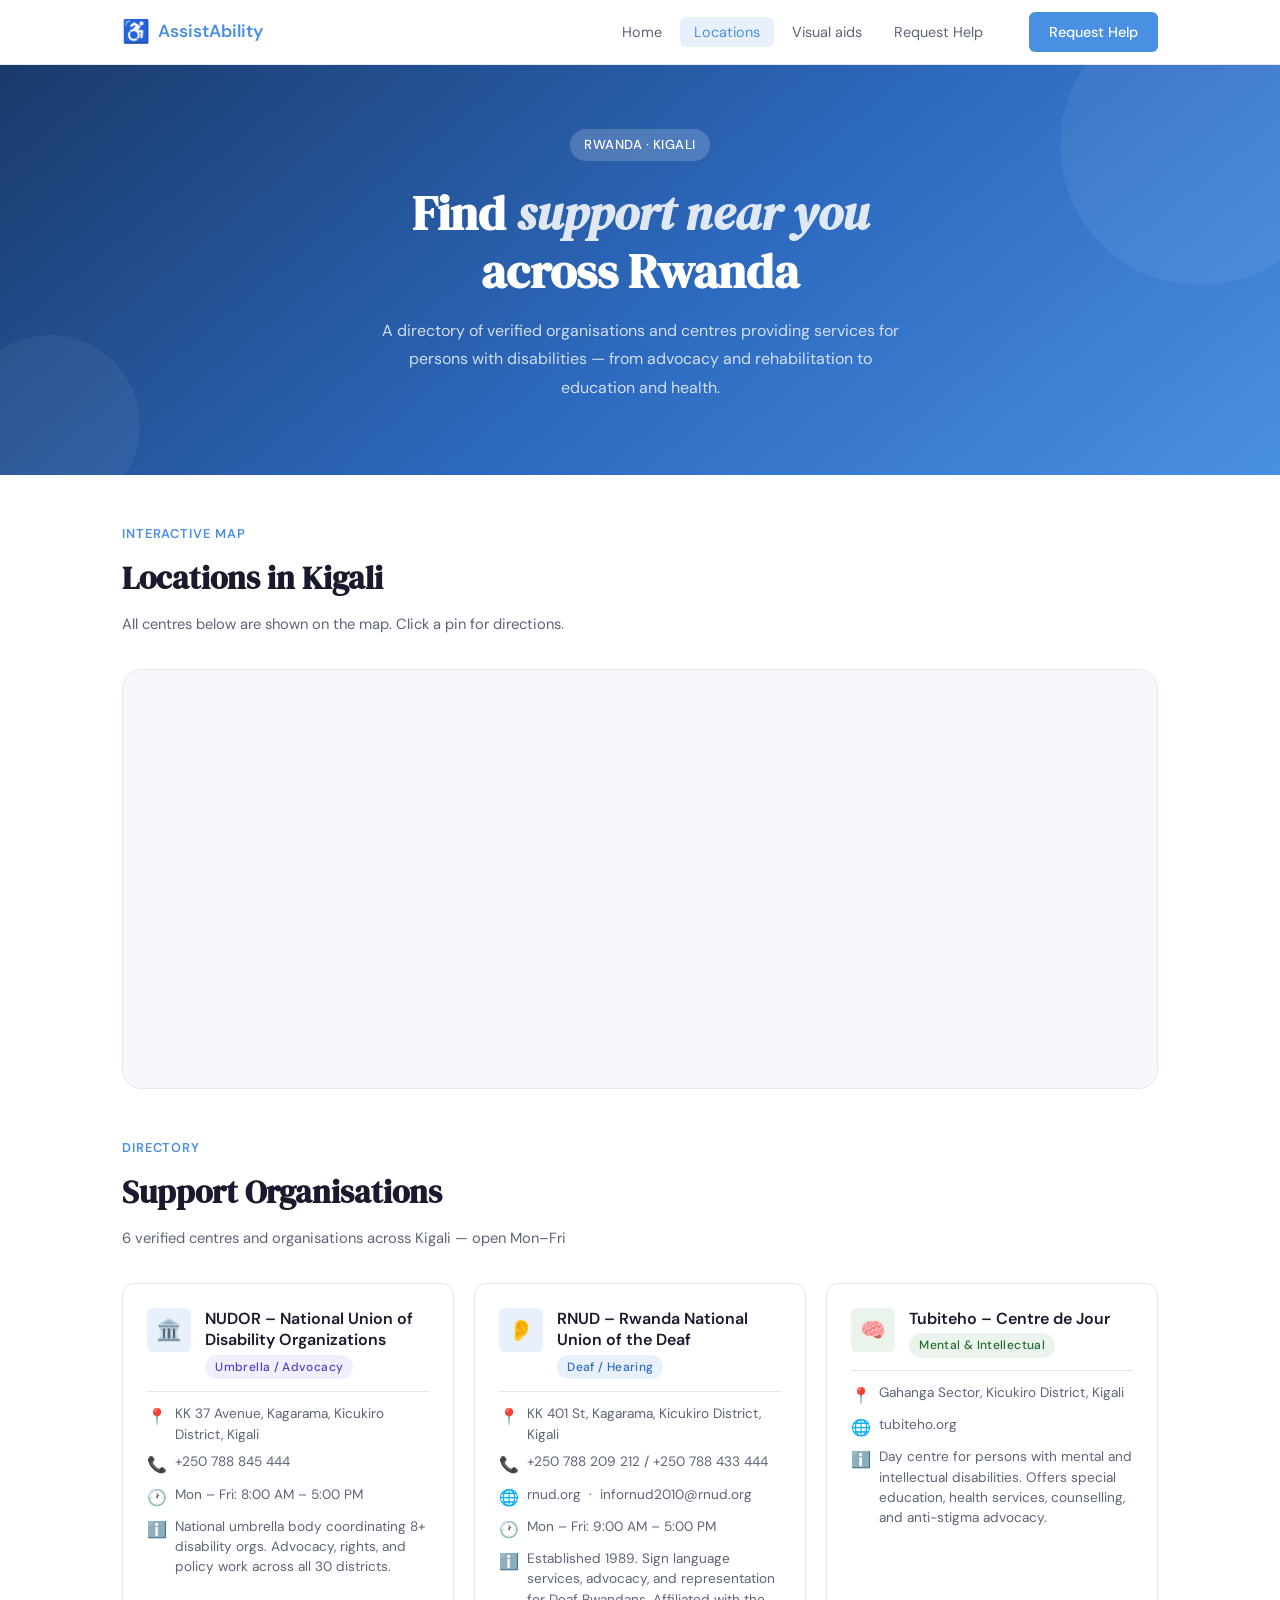
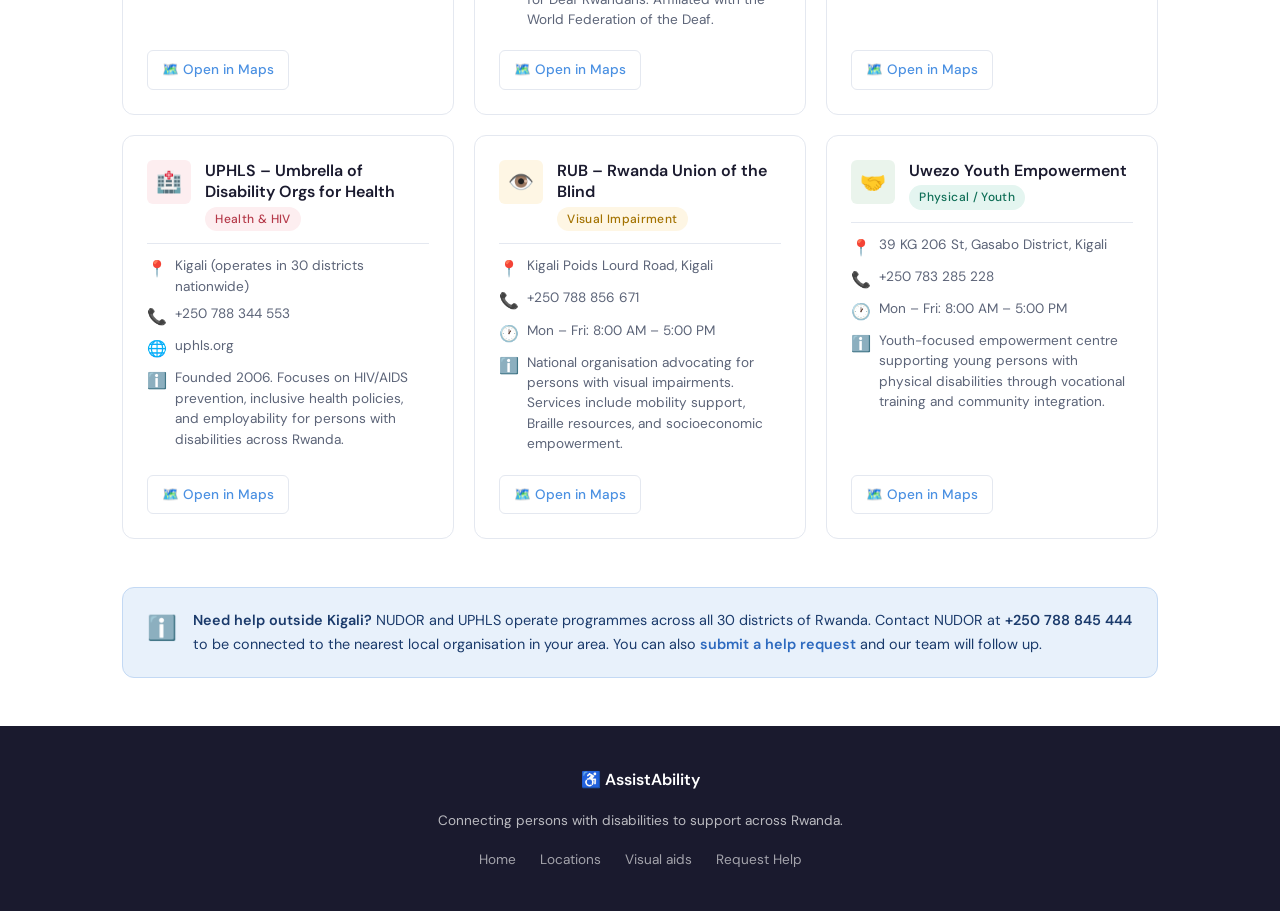
==== location.html @ 109595df "initial commit" ====
<!DOCTYPE html>
<html lang="en">
<head>
    <meta charset="UTF-8">
    <meta name="viewport" content="width=device-width, initial-scale=1.0">
    <title>Support Locations - AssistAbility</title>
    <link rel="preconnect" href="https://fonts.googleapis.com">
    <link rel="preconnect" href="https://fonts.gstatic.com" crossorigin>
    <link href="https://fonts.googleapis.com/css2?family=DM+Sans:ital,wght@0,400;0,500;0,600;1,400&family=DM+Serif+Display:ital@0;1&display=swap" rel="stylesheet">
    <link rel="stylesheet" href="style.css">

    <style>
        /* ── Page layout ── */
        .locations-page { display: flex; flex-direction: column; min-height: 100vh; }

        /* ── Hero banner ── */
        .locations-hero {
            background: linear-gradient(140deg, #1a3a6b 0%, #2d6abf 55%, #4a90e2 100%);
            padding: 4rem 2rem 3rem;
            text-align: center;
            position: relative;
            overflow: hidden;
        }
        .locations-hero::before {
            content: '';
            position: absolute; top: -60px; right: -60px;
            width: 280px; height: 280px; border-radius: 50%;
            background: rgba(255,255,255,0.06);
        }
        .locations-hero::after {
            content: '';
            position: absolute; bottom: -40px; left: -40px;
            width: 180px; height: 180px; border-radius: 50%;
            background: rgba(255,255,255,0.05);
        }
        .locations-hero-inner { max-width: var(--max-width); margin: 0 auto; position: relative; z-index: 1; }
        .locations-hero .hero-badge { background: rgba(255,255,255,0.18); color: #fff; }
        .locations-hero-title {
            font-family: var(--font-display);
            font-size: clamp(2rem, 4vw, 3rem);
            color: #fff; line-height: 1.2; margin-bottom: 1rem;
        }
        .locations-hero-title em { font-style: italic; opacity: 0.85; }
        .locations-hero-sub {
            color: rgba(255,255,255,0.78); font-size: 1rem; max-width: 520px;
            margin: 0 auto 1.5rem; line-height: 1.8;
        }

        /* ── Main content ── */
        .locations-main {
            flex: 1;
            max-width: var(--max-width);
            margin: 0 auto;
            padding: 3rem 2rem;
            width: 100%;
        }

        /* ── Section header ── */
        .loc-section-header { margin-bottom: 2rem; }
        .loc-section-eyebrow {
            font-size: 0.8rem; font-weight: 600; text-transform: uppercase;
            letter-spacing: 0.07em; color: var(--blue); margin-bottom: 0.4rem;
        }
        .loc-section-title {
            font-family: var(--font-display);
            font-size: clamp(1.5rem, 2.5vw, 2rem);
            color: var(--text); margin-bottom: 0.4rem;
        }
        .loc-section-sub { font-size: 0.92rem; color: var(--text-muted); }

        /* ── Map embed ── */
        .map-wrap {
            width: 100%; height: 420px;
            border-radius: var(--radius-lg);
            overflow: hidden;
            border: 1px solid var(--border);
            margin-bottom: 3rem;
            background: var(--bg-soft);
        }
        .map-wrap iframe { width: 100%; height: 100%; border: none; display: block; }

        /* ── Location cards grid ── */
        .loc-grid {
            display: grid;
            grid-template-columns: repeat(auto-fill, minmax(300px, 1fr));
            gap: 1.25rem;
        }

        .loc-card {
            background: var(--bg-card);
            border: 1px solid var(--border);
            border-radius: var(--radius-md);
            padding: 1.5rem;
            transition: transform 0.2s, box-shadow 0.2s;
            display: flex; flex-direction: column; gap: 0.75rem;
        }
        .loc-card:hover {
            transform: translateY(-3px);
            box-shadow: var(--shadow-md);
        }

        .loc-card-top { display: flex; align-items: flex-start; gap: 0.9rem; }

        .loc-icon-wrap {
            width: 44px; height: 44px; flex-shrink: 0;
            border-radius: var(--radius-sm);
            display: flex; align-items: center; justify-content: center;
            font-size: 1.3rem;
        }
        .loc-icon-wrap.blue  { background: var(--blue-light); }
        .loc-icon-wrap.green { background: #eaf4ec; }
        .loc-icon-wrap.amber { background: #fef6e4; }
        .loc-icon-wrap.red   { background: #fdeef0; }

        .loc-name {
            font-size: 1rem; font-weight: 600; color: var(--text);
            line-height: 1.35;
        }
        .loc-type {
            display: inline-block; margin-top: 4px;
            font-size: 0.75rem; font-weight: 500; padding: 2px 10px;
            border-radius: 100px; letter-spacing: 0.03em;
        }
        .loc-type.deaf    { background: #e8f1fb; color: #2d6abf; }
        .loc-type.blind   { background: #fef6e4; color: #a37200; }
        .loc-type.mental  { background: #eaf4ec; color: #246b30; }
        .loc-type.umbrella{ background: #f0effe; color: #5340c4; }
        .loc-type.health  { background: #fdeef0; color: #b53a4a; }
        .loc-type.physical{ background: #e4f5f0; color: #0e6e56; }

        .loc-divider { height: 1px; background: var(--border); }

        .loc-meta { display: flex; flex-direction: column; gap: 0.45rem; }
        .loc-meta-row {
            display: flex; align-items: flex-start; gap: 8px;
            font-size: 0.85rem; color: var(--text-muted); line-height: 1.5;
        }
        .loc-meta-icon { font-size: 1rem; flex-shrink: 0; margin-top: 1px; }

        .loc-card-footer { margin-top: auto; padding-top: 0.5rem; }
        .loc-map-btn {
            display: inline-flex; align-items: center; gap: 6px;
            font-size: 0.85rem; font-weight: 500; color: var(--blue);
            padding: 7px 14px;
            border: 1.5px solid var(--border);
            border-radius: var(--radius-sm);
            transition: background 0.2s, border-color 0.2s;
            cursor: pointer; text-decoration: none;
        }
        .loc-map-btn:hover { background: var(--blue-light); border-color: var(--blue); }

        /* ── Info banner ── */
        .loc-info-banner {
            margin-top: 3rem;
            background: var(--blue-light);
            border: 1px solid #c3d9f4;
            border-radius: var(--radius-md);
            padding: 1.25rem 1.5rem;
            display: flex; align-items: flex-start; gap: 1rem;
        }
        .loc-info-icon { font-size: 1.5rem; flex-shrink: 0; }
        .loc-info-text { font-size: 0.9rem; color: #1a3a6b; line-height: 1.7; }
        .loc-info-text strong { font-weight: 600; }

        /* ── Responsive ── */
        @media (max-width: 640px) {
            .map-wrap { height: 280px; }
            .loc-grid { grid-template-columns: 1fr; }
            .locations-main { padding: 2rem 1.25rem; }
        }
    </style>
</head>
<body class="locations-page">

    <!-- Navbar -->
    <nav class="navbar">
        <div class="nav-inner">
            <a href="index.html" class="nav-logo">
                <span class="logo-icon">♿</span>
                AssistAbility
            </a>
            <ul class="nav-links">
                <li><a href="index.html" class="nav-link">Home</a></li>
                <li><a href="location.html" class="nav-link active">Locations</a></li>
                <li><a href="visual aids.html" class="nav-link">Visual aids</a></li>
                <li><a href="request.html" class="nav-link">Request Help</a></li>
            </ul>
            <a href="request.html" class="nav-cta">Request Help</a>
        </div>
    </nav>

    <!-- Hero -->
    <div class="locations-hero">
        <div class="locations-hero-inner">
            <span class="hero-badge">Rwanda · Kigali</span>
            <h1 class="locations-hero-title">
                Find <em>support near you</em><br>across Rwanda
            </h1>
            <p class="locations-hero-sub">
                A directory of verified organisations and centres providing services for persons with disabilities — from advocacy and rehabilitation to education and health.
            </p>
        </div>
    </div>

    <!-- Main -->
    <main class="locations-main">

        <!-- Map -->
        <div class="loc-section-header">
            <p class="loc-section-eyebrow">Interactive map</p>
            <h2 class="loc-section-title">Locations in Kigali</h2>
            <p class="loc-section-sub">All centres below are shown on the map. Click a pin for directions.</p>
        </div>

        <div class="map-wrap">
            <!-- Centred on Kigali; includes markers for all 6 orgs via embed -->
            <iframe
                src="https://www.google.com/maps/embed?pb=!1m56!1m12!1m3!1d63762.35!2d30.0584!3d-1.9706!2m3!1f0!2f0!3f0!3m2!1i1024!2i768!4f13.1!4m41!3e0!4m5!1s0x19dca7b811057b6b%3A0xea3614dec02f97c7!2sNUDOR%2C%20KK%2037%20Ave%2C%20Kigali!3m2!1d-1.9843125!2d30.1054848!4m5!1s0x19dca9ade2ba3819%3A0x7135fc1992638ad!2sRwanda%20National%20Union%20of%20the%20Deaf%2C%20KK%20227%20St%2C%20Kigali!3m2!1d-1.985867!2d30.1322565!4m5!1s0x19dca9690a6ce96b%3A0x81f7a94d3568a4f7!2sTubiteho%20NGO%2C%20Kigali!3m2!1d-2.03273!2d30.0945!4m5!1s0x19dca9bcc2e3f5ad%3A0x960a2c3f2323c88!2sUPHLS%2C%20Kigali!3m2!1d-1.9500643!2d30.0831897!4m5!1s0x19dca5a5b3c66031%3A0x0da79e1a736ecc!2sRwanda%20Union%20of%20the%20Blind%2C%20Kigali!3m2!1d-1.9463909!2d30.0941743!4m5!1s0x19dca7a2f48692c3%3A0xa8bcf26699c74f0f!2sUwezo%20Youth%20Empowerment%2C%20KG%20206%20St%2C%20Kigali!3m2!1d-1.9523728!2d30.1256094!5e0!3m2!1sen!2srw!4v1690000000000"
                allowfullscreen=""
                loading="lazy"
                referrerpolicy="no-referrer-when-downgrade"
                title="Map of disability support centres in Kigali, Rwanda"
            ></iframe>
        </div>

        <!-- Cards -->
        <div class="loc-section-header">
            <p class="loc-section-eyebrow">Directory</p>
            <h2 class="loc-section-title">Support Organisations</h2>
            <p class="loc-section-sub">6 verified centres and organisations across Kigali — open Mon–Fri</p>
        </div>

        <div class="loc-grid">

            <!-- NUDOR -->
            <div class="loc-card">
                <div class="loc-card-top">
                    <div class="loc-icon-wrap blue">🏛️</div>
                    <div>
                        <p class="loc-name">NUDOR – National Union of Disability Organizations</p>
                        <span class="loc-type umbrella">Umbrella / Advocacy</span>
                    </div>
                </div>
                <div class="loc-divider"></div>
                <div class="loc-meta">
                    <div class="loc-meta-row"><span class="loc-meta-icon">📍</span><span>KK 37 Avenue, Kagarama, Kicukiro District, Kigali</span></div>
                    <div class="loc-meta-row"><span class="loc-meta-icon">📞</span><span>+250 788 845 444</span></div>
                    <div class="loc-meta-row"><span class="loc-meta-icon">🕐</span><span>Mon – Fri: 8:00 AM – 5:00 PM</span></div>
                    <div class="loc-meta-row"><span class="loc-meta-icon">ℹ️</span><span>National umbrella body coordinating 8+ disability orgs. Advocacy, rights, and policy work across all 30 districts.</span></div>
                </div>
                <div class="loc-card-footer">
                    <a class="loc-map-btn" href="https://maps.google.com/?q=NUDOR,KK+37+Ave,Kigali,Rwanda" target="_blank" rel="noopener">
                        🗺️ Open in Maps
                    </a>
                </div>
            </div>

            <!-- RNUD -->
            <div class="loc-card">
                <div class="loc-card-top">
                    <div class="loc-icon-wrap blue">👂</div>
                    <div>
                        <p class="loc-name">RNUD – Rwanda National Union of the Deaf</p>
                        <span class="loc-type deaf">Deaf / Hearing</span>
                    </div>
                </div>
                <div class="loc-divider"></div>
                <div class="loc-meta">
                    <div class="loc-meta-row"><span class="loc-meta-icon">📍</span><span>KK 401 St, Kagarama, Kicukiro District, Kigali</span></div>
                    <div class="loc-meta-row"><span class="loc-meta-icon">📞</span><span>+250 788 209 212 / +250 788 433 444</span></div>
                    <div class="loc-meta-row"><span class="loc-meta-icon">🌐</span><span>rnud.org &nbsp;·&nbsp; infornud2010@rnud.org</span></div>
                    <div class="loc-meta-row"><span class="loc-meta-icon">🕐</span><span>Mon – Fri: 9:00 AM – 5:00 PM</span></div>
                    <div class="loc-meta-row"><span class="loc-meta-icon">ℹ️</span><span>Established 1989. Sign language services, advocacy, and representation for Deaf Rwandans. Affiliated with the World Federation of the Deaf.</span></div>
                </div>
                <div class="loc-card-footer">
                    <a class="loc-map-btn" href="https://maps.google.com/?q=Rwanda+National+Union+of+the+Deaf,Kicukiro,Kigali" target="_blank" rel="noopener">
                        🗺️ Open in Maps
                    </a>
                </div>
            </div>

            <!-- Tubiteho -->
            <div class="loc-card">
                <div class="loc-card-top">
                    <div class="loc-icon-wrap green">🧠</div>
                    <div>
                        <p class="loc-name">Tubiteho – Centre de Jour</p>
                        <span class="loc-type mental">Mental &amp; Intellectual</span>
                    </div>
                </div>
                <div class="loc-divider"></div>
                <div class="loc-meta">
                    <div class="loc-meta-row"><span class="loc-meta-icon">📍</span><span>Gahanga Sector, Kicukiro District, Kigali</span></div>
                    <div class="loc-meta-row"><span class="loc-meta-icon">🌐</span><span>tubiteho.org</span></div>
                    <div class="loc-meta-row"><span class="loc-meta-icon">ℹ️</span><span>Day centre for persons with mental and intellectual disabilities. Offers special education, health services, counselling, and anti-stigma advocacy.</span></div>
                </div>
                <div class="loc-card-footer">
                    <a class="loc-map-btn" href="https://maps.google.com/?q=Tubiteho+NGO,Gahanga,Kicukiro,Kigali" target="_blank" rel="noopener">
                        🗺️ Open in Maps
                    </a>
                </div>
            </div>

            <!-- UPHLS -->
            <div class="loc-card">
                <div class="loc-card-top">
                    <div class="loc-icon-wrap red">🏥</div>
                    <div>
                        <p class="loc-name">UPHLS – Umbrella of Disability Orgs for Health</p>
                        <span class="loc-type health">Health &amp; HIV</span>
                    </div>
                </div>
                <div class="loc-divider"></div>
                <div class="loc-meta">
                    <div class="loc-meta-row"><span class="loc-meta-icon">📍</span><span>Kigali (operates in 30 districts nationwide)</span></div>
                    <div class="loc-meta-row"><span class="loc-meta-icon">📞</span><span>+250 788 344 553</span></div>
                    <div class="loc-meta-row"><span class="loc-meta-icon">🌐</span><span>uphls.org</span></div>
                    <div class="loc-meta-row"><span class="loc-meta-icon">ℹ️</span><span>Founded 2006. Focuses on HIV/AIDS prevention, inclusive health policies, and employability for persons with disabilities across Rwanda.</span></div>
                </div>
                <div class="loc-card-footer">
                    <a class="loc-map-btn" href="https://maps.google.com/?q=UPHLS,Kigali,Rwanda" target="_blank" rel="noopener">
                        🗺️ Open in Maps
                    </a>
                </div>
            </div>

            <!-- Rwanda Union of the Blind -->
            <div class="loc-card">
                <div class="loc-card-top">
                    <div class="loc-icon-wrap amber">👁️</div>
                    <div>
                        <p class="loc-name">RUB – Rwanda Union of the Blind</p>
                        <span class="loc-type blind">Visual Impairment</span>
                    </div>
                </div>
                <div class="loc-divider"></div>
                <div class="loc-meta">
                    <div class="loc-meta-row"><span class="loc-meta-icon">📍</span><span>Kigali Poids Lourd Road, Kigali</span></div>
                    <div class="loc-meta-row"><span class="loc-meta-icon">📞</span><span>+250 788 856 671</span></div>
                    <div class="loc-meta-row"><span class="loc-meta-icon">🕐</span><span>Mon – Fri: 8:00 AM – 5:00 PM</span></div>
                    <div class="loc-meta-row"><span class="loc-meta-icon">ℹ️</span><span>National organisation advocating for persons with visual impairments. Services include mobility support, Braille resources, and socioeconomic empowerment.</span></div>
                </div>
                <div class="loc-card-footer">
                    <a class="loc-map-btn" href="https://maps.google.com/?q=Rwanda+Union+of+the+Blind,Kigali" target="_blank" rel="noopener">
                        🗺️ Open in Maps
                    </a>
                </div>
            </div>

            <!-- Uwezo -->
            <div class="loc-card">
                <div class="loc-card-top">
                    <div class="loc-icon-wrap green">🤝</div>
                    <div>
                        <p class="loc-name">Uwezo Youth Empowerment</p>
                        <span class="loc-type physical">Physical / Youth</span>
                    </div>
                </div>
                <div class="loc-divider"></div>
                <div class="loc-meta">
                    <div class="loc-meta-row"><span class="loc-meta-icon">📍</span><span>39 KG 206 St, Gasabo District, Kigali</span></div>
                    <div class="loc-meta-row"><span class="loc-meta-icon">📞</span><span>+250 783 285 228</span></div>
                    <div class="loc-meta-row"><span class="loc-meta-icon">🕐</span><span>Mon – Fri: 8:00 AM – 5:00 PM</span></div>
                    <div class="loc-meta-row"><span class="loc-meta-icon">ℹ️</span><span>Youth-focused empowerment centre supporting young persons with physical disabilities through vocational training and community integration.</span></div>
                </div>
                <div class="loc-card-footer">
                    <a class="loc-map-btn" href="https://maps.google.com/?q=Uwezo+Youth+Empowerment,KG+206+St,Kigali" target="_blank" rel="noopener">
                        🗺️ Open in Maps
                    </a>
                </div>
            </div>

        </div>

        <!-- Info note -->
        <div class="loc-info-banner">
            <span class="loc-info-icon">ℹ️</span>
            <p class="loc-info-text">
                <strong>Need help outside Kigali?</strong> NUDOR and UPHLS operate programmes across all 30 districts of Rwanda. Contact NUDOR at <strong>+250 788 845 444</strong> to be connected to the nearest local organisation in your area. You can also <a href="request.html" style="color:#2d6abf; font-weight:600;">submit a help request</a> and our team will follow up.
            </p>
        </div>

    </main>

    <!-- Footer -->
    <footer class="footer">
        <div class="footer-inner">
            <span class="footer-logo">♿ AssistAbility</span>
            <p class="footer-text">Connecting persons with disabilities to support across Rwanda.</p>
            <div class="footer-links">
                <a href="index.html">Home</a>
                <a href="location.html">Locations</a>
                <a href="visual aids.html">Visual aids</a>
                <a href="request.html">Request Help</a>
            </div>
        </div>
    </footer>

</body>
</html>
---- style.css ----
*, *::before, *::after {
    box-sizing: border-box;
    margin: 0;
    padding: 0;
}

:root {
    --blue:       #4a90e2;
    --blue-dark:  #2d6abf;
    --blue-light: #e8f1fb;
    --text:       #1a1a2e;
    --text-muted: #5c6478;
    --text-light: #8892a4;
    --bg:         #ffffff;
    --bg-soft:    #f7f8fc;
    --bg-card:    #ffffff;
    --border:     #e4e8f0;
    --radius-sm:  6px;
    --radius-md:  12px;
    --radius-lg:  20px;
    --shadow-sm:  0 1px 3px rgba(0,0,0,0.06), 0 1px 2px rgba(0,0,0,0.04);
    --shadow-md:  0 4px 16px rgba(74,144,226,0.10);
    --font-body:  'DM Sans', sans-serif;
    --font-display: 'DM Serif Display', serif;
    --max-width:  1100px;
}

html {
    scroll-behavior: smooth;
}

body {
    font-family: var(--font-body);
    color: var(--text);
    background: var(--bg);
    line-height: 1.7;
    font-size: 16px;
    -webkit-font-smoothing: antialiased;
}

a {
    color: inherit;
    text-decoration: none;
}

ul {
    list-style: none;
}

img {
    max-width: 100%;
    display: block;
}

/* --- Navbar --- */
.navbar {
    position: sticky;
    top: 0;
    z-index: 100;
    background: rgba(255,255,255,0.92);
    backdrop-filter: blur(10px);
    -webkit-backdrop-filter: blur(10px);
    border-bottom: 1px solid var(--border);
}

.nav-inner {
    max-width: var(--max-width);
    margin: 0 auto;
    padding: 0 2rem;
    height: 64px;
    display: flex;
    align-items: center;
    gap: 2rem;
}

.nav-logo {
    display: flex;
    align-items: center;
    gap: 8px;
    font-weight: 600;
    font-size: 1.1rem;
    color: var(--blue);
    white-space: nowrap;
}

.logo-icon {
    font-size: 1.4rem;
}

.nav-links {
    display: flex;
    gap: 0.25rem;
    margin-left: auto;
}

.nav-link {
    padding: 6px 14px;
    border-radius: var(--radius-sm);
    font-size: 0.9rem;
    color: var(--text-muted);
    transition: color 0.2s, background 0.2s;
}

.nav-link:hover,
.nav-link.active {
    color: var(--blue);
    background: var(--blue-light);
}

.nav-cta {
    padding: 8px 20px;
    background: var(--blue);
    color: #fff;
    border-radius: var(--radius-sm);
    font-size: 0.9rem;
    font-weight: 500;
    transition: background 0.2s, transform 0.15s;
    white-space: nowrap;
}

.nav-cta:hover {
    background: var(--blue-dark);
    transform: translateY(-1px);
}

/* --- Hero --- */
.hero {
    max-width: var(--max-width);
    margin: 0 auto;
    padding: 5rem 2rem 4rem;
    display: grid;
    grid-template-columns: 1fr 1fr;
    gap: 4rem;
    align-items: center;
}

.hero-badge {
    display: inline-block;
    background: var(--blue-light);
    color: var(--blue-dark);
    font-size: 0.82rem;
    font-weight: 500;
    padding: 5px 14px;
    border-radius: 100px;
    margin-bottom: 1.5rem;
    letter-spacing: 0.04em;
    text-transform: uppercase;
}

.hero-title {
    font-family: var(--font-display);
    font-size: clamp(2.4rem, 4vw, 3.4rem);
    line-height: 1.15;
    color: var(--text);
    margin-bottom: 1.25rem;
}

.hero-title em {
    font-style: italic;
    color: var(--blue);
}

.hero-subtitle {
    font-size: 1.05rem;
    color: var(--text-muted);
    max-width: 480px;
    margin-bottom: 2rem;
    line-height: 1.8;
}

.hero-actions {
    display: flex;
    gap: 1rem;
    flex-wrap: wrap;
}

.hero-image {
    border-radius: var(--radius-lg);
    overflow: hidden;
    aspect-ratio: 4/3;
    background: var(--bg-soft);
}

.hero-image img {
    width: 100%;
    height: 100%;
    object-fit: cover;
    object-position: center top;
}

/* --- Buttons --- */
.btn {
    display: inline-block;
    padding: 12px 24px;
    border-radius: var(--radius-sm);
    font-size: 0.95rem;
    font-weight: 500;
    font-family: var(--font-body);
    cursor: pointer;
    transition: background 0.2s, transform 0.15s, box-shadow 0.2s;
    border: 1.5px solid transparent;
}

.btn:focus-visible {
    outline: 3px solid var(--blue);
    outline-offset: 3px;
}

.btn-primary {
    background: var(--blue);
    color: #fff;
    border-color: var(--blue);
}

.btn-primary:hover {
    background: var(--blue-dark);
    border-color: var(--blue-dark);
    transform: translateY(-1px);
    box-shadow: var(--shadow-md);
}

.btn-secondary {
    background: transparent;
    color: var(--blue);
    border-color: var(--border);
}

.btn-secondary:hover {
    background: var(--blue-light);
    border-color: var(--blue);
}

.btn-large {
    padding: 15px 36px;
    font-size: 1rem;
}

/* --- Sections --- */
.section {
    background: var(--bg-soft);
    padding: 5rem 2rem;
}

.section-inner {
    max-width: var(--max-width);
    margin: 0 auto;
}

.section-title {
    font-family: var(--font-display);
    font-size: clamp(1.8rem, 3vw, 2.5rem);
    margin-bottom: 0.5rem;
    color: var(--text);
}

.section-subtitle {
    color: var(--text-muted);
    font-size: 1rem;
    margin-bottom: 3rem;
}

/* --- Cards --- */
.cards-grid {
    display: grid;
    grid-template-columns: repeat(auto-fit, minmax(280px, 1fr));
    gap: 1.5rem;
}

.card {
    background: var(--bg-card);
    border: 1px solid var(--border);
    border-radius: var(--radius-md);
    padding: 2rem;
    transition: transform 0.2s, box-shadow 0.2s;
}

.card:hover {
    transform: translateY(-3px);
    box-shadow: var(--shadow-md);
}

.card-icon {
    font-size: 2rem;
    margin-bottom: 1rem;
    display: block;
}

.card-title {
    font-size: 1.1rem;
    font-weight: 600;
    margin-bottom: 0.75rem;
    color: var(--text);
}

.card-body {
    font-size: 0.9rem;
    color: var(--text-muted);
    line-height: 1.75;
    margin-bottom: 1.25rem;
}

.card-link {
    font-size: 0.9rem;
    font-weight: 500;
    color: var(--blue);
    transition: gap 0.2s;
}

.card-link:hover {
    text-decoration: underline;
}

/* --- Stats bar --- */
.stats-bar {
    background: var(--blue);
    padding: 3rem 2rem;
}

.stats-inner {
    max-width: var(--max-width);
    margin: 0 auto;
    display: flex;
    align-items: center;
    justify-content: center;
    gap: 3rem;
    flex-wrap: wrap;
}

.stat {
    text-align: center;
    color: #fff;
}

.stat-number {
    display: block;
    font-family: var(--font-display);
    font-size: 2.5rem;
    line-height: 1.1;
    margin-bottom: 0.35rem;
}

.stat-label {
    font-size: 0.85rem;
    opacity: 0.85;
    max-width: 180px;
    display: block;
}

.stat-divider {
    width: 1px;
    height: 60px;
    background: rgba(255,255,255,0.3);
}

/* --- CTA section --- */
.cta-section {
    padding: 5rem 2rem;
    text-align: center;
}

.cta-inner {
    max-width: 560px;
    margin: 0 auto;
}

.cta-title {
    font-family: var(--font-display);
    font-size: clamp(1.8rem, 3vw, 2.4rem);
    margin-bottom: 1rem;
    color: var(--text);
}

.cta-body {
    color: var(--text-muted);
    margin-bottom: 2rem;
    font-size: 1rem;
}

/* --- Footer --- */
.footer {
    background: var(--text);
    color: rgba(255,255,255,0.7);
    padding: 2.5rem 2rem;
}

.footer-inner {
    max-width: var(--max-width);
    margin: 0 auto;
    display: flex;
    flex-direction: column;
    align-items: center;
    gap: 1rem;
    text-align: center;
}

.footer-logo {
    color: #fff;
    font-weight: 600;
    font-size: 1rem;
}

.footer-text {
    font-size: 0.85rem;
}

.footer-links {
    display: flex;
    gap: 1.5rem;
}

.footer-links a {
    font-size: 0.85rem;
    color: rgba(255,255,255,0.6);
    transition: color 0.2s;
}

.footer-links a:hover {
    color: #fff;
}

/* --- Responsive --- */
@media (max-width: 768px) {
    .hero {
        grid-template-columns: 1fr;
        padding: 3rem 1.5rem;
        gap: 2.5rem;
    }

    .hero-image {
        order: -1;
        aspect-ratio: 16/9;
    }

    .nav-links {
        display: none;
    }

    .stats-inner {
        gap: 2rem;
    }

    .stat-divider {
        display: none;
    }

    .section,
    .cta-section {
        padding: 3rem 1.5rem;
    }
}

@media (max-width: 480px) {
    .nav-inner {
        padding: 0 1rem;
    }

    .hero-actions {
        flex-direction: column;
    }

    .btn {
        width: 100%;
        text-align: center;
    }
}
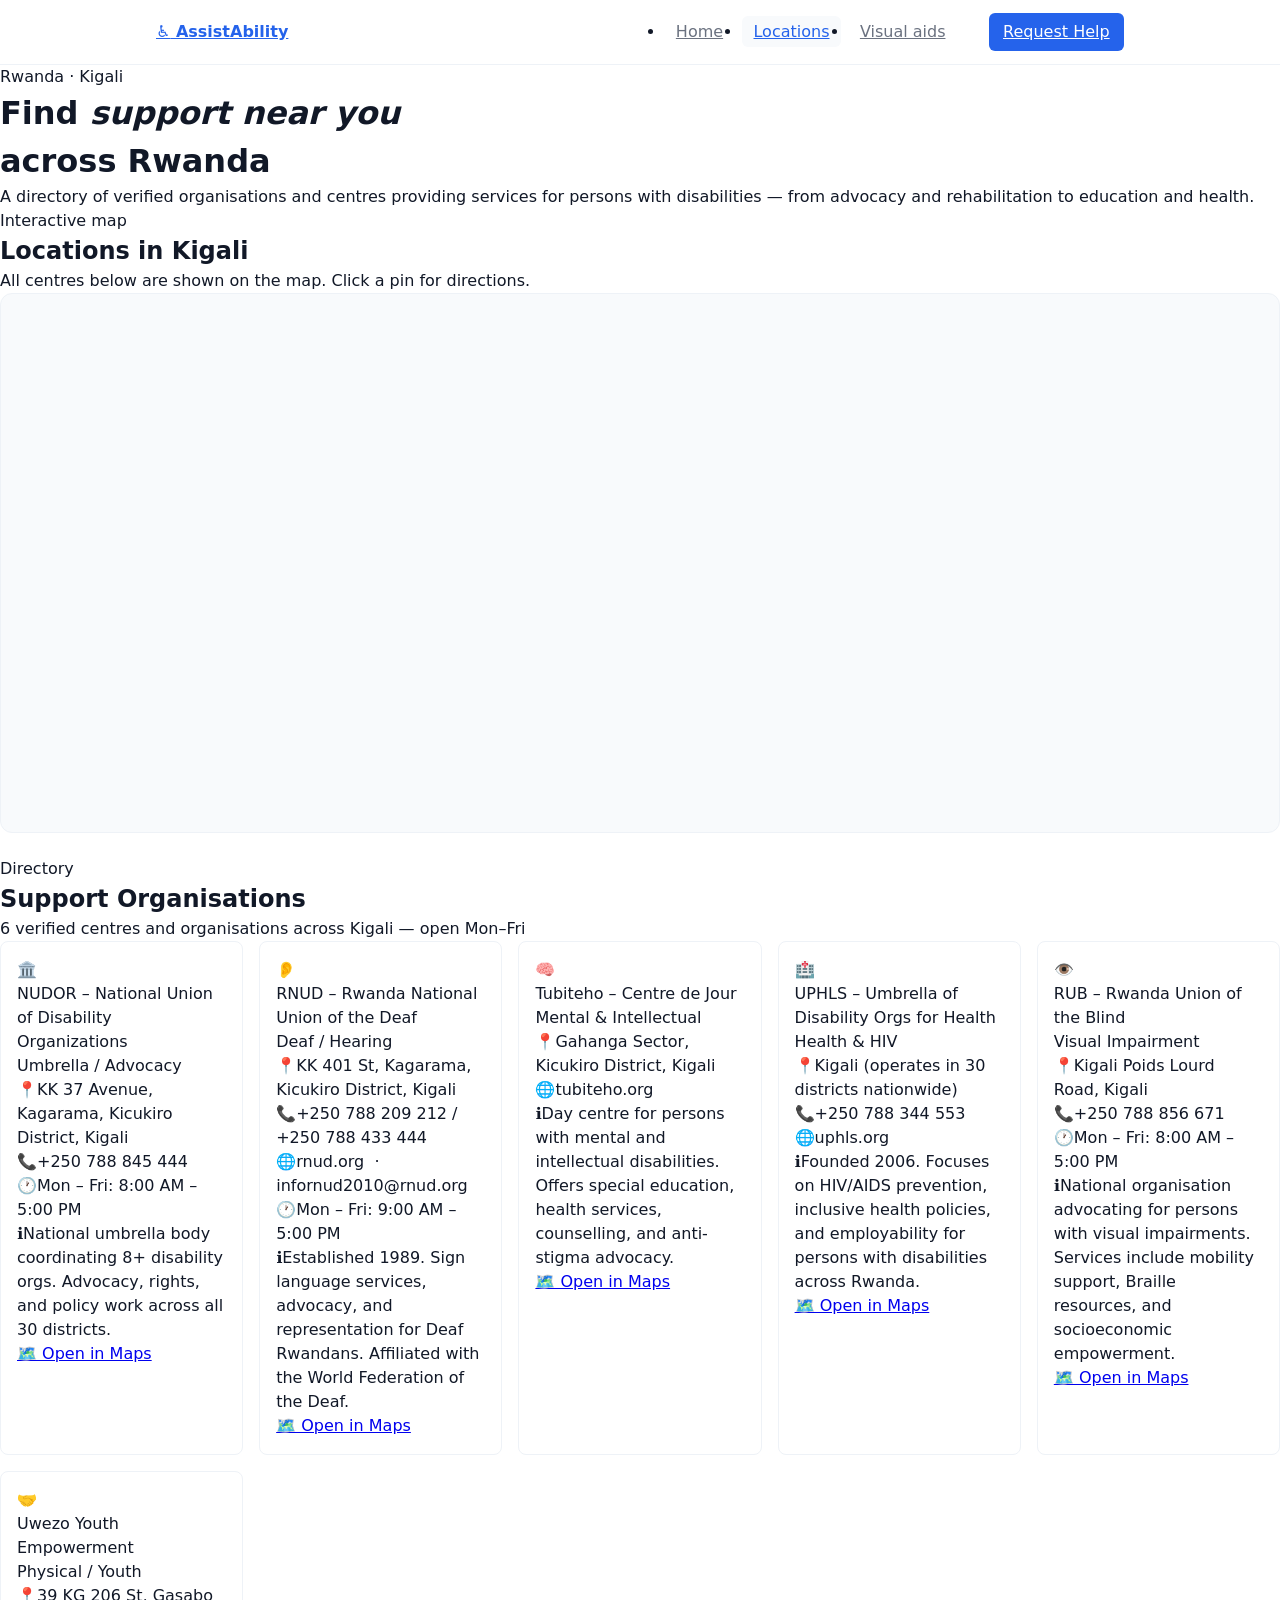
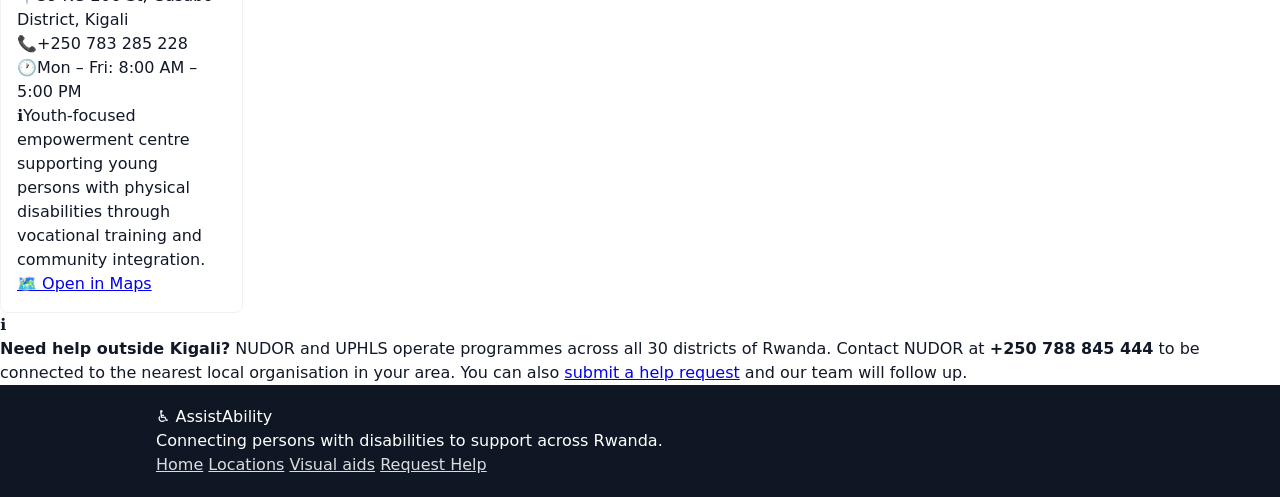
==== commit 071e5086: "update to the assistability" ====
--- a/location.html
+++ b/location.html
@@ -7,168 +7,8 @@
     <link rel="preconnect" href="https://fonts.googleapis.com">
     <link rel="preconnect" href="https://fonts.gstatic.com" crossorigin>
     <link href="https://fonts.googleapis.com/css2?family=DM+Sans:ital,wght@0,400;0,500;0,600;1,400&family=DM+Serif+Display:ital@0;1&display=swap" rel="stylesheet">
-    <link rel="stylesheet" href="style.css">
-
-    <style>
-        /* ── Page layout ── */
-        .locations-page { display: flex; flex-direction: column; min-height: 100vh; }
-
-        /* ── Hero banner ── */
-        .locations-hero {
-            background: linear-gradient(140deg, #1a3a6b 0%, #2d6abf 55%, #4a90e2 100%);
-            padding: 4rem 2rem 3rem;
-            text-align: center;
-            position: relative;
-            overflow: hidden;
-        }
-        .locations-hero::before {
-            content: '';
-            position: absolute; top: -60px; right: -60px;
-            width: 280px; height: 280px; border-radius: 50%;
-            background: rgba(255,255,255,0.06);
-        }
-        .locations-hero::after {
-            content: '';
-            position: absolute; bottom: -40px; left: -40px;
-            width: 180px; height: 180px; border-radius: 50%;
-            background: rgba(255,255,255,0.05);
-        }
-        .locations-hero-inner { max-width: var(--max-width); margin: 0 auto; position: relative; z-index: 1; }
-        .locations-hero .hero-badge { background: rgba(255,255,255,0.18); color: #fff; }
-        .locations-hero-title {
-            font-family: var(--font-display);
-            font-size: clamp(2rem, 4vw, 3rem);
-            color: #fff; line-height: 1.2; margin-bottom: 1rem;
-        }
-        .locations-hero-title em { font-style: italic; opacity: 0.85; }
-        .locations-hero-sub {
-            color: rgba(255,255,255,0.78); font-size: 1rem; max-width: 520px;
-            margin: 0 auto 1.5rem; line-height: 1.8;
-        }
-
-        /* ── Main content ── */
-        .locations-main {
-            flex: 1;
-            max-width: var(--max-width);
-            margin: 0 auto;
-            padding: 3rem 2rem;
-            width: 100%;
-        }
-
-        /* ── Section header ── */
-        .loc-section-header { margin-bottom: 2rem; }
-        .loc-section-eyebrow {
-            font-size: 0.8rem; font-weight: 600; text-transform: uppercase;
-            letter-spacing: 0.07em; color: var(--blue); margin-bottom: 0.4rem;
-        }
-        .loc-section-title {
-            font-family: var(--font-display);
-            font-size: clamp(1.5rem, 2.5vw, 2rem);
-            color: var(--text); margin-bottom: 0.4rem;
-        }
-        .loc-section-sub { font-size: 0.92rem; color: var(--text-muted); }
-
-        /* ── Map embed ── */
-        .map-wrap {
-            width: 100%; height: 420px;
-            border-radius: var(--radius-lg);
-            overflow: hidden;
-            border: 1px solid var(--border);
-            margin-bottom: 3rem;
-            background: var(--bg-soft);
-        }
-        .map-wrap iframe { width: 100%; height: 100%; border: none; display: block; }
-
-        /* ── Location cards grid ── */
-        .loc-grid {
-            display: grid;
-            grid-template-columns: repeat(auto-fill, minmax(300px, 1fr));
-            gap: 1.25rem;
-        }
-
-        .loc-card {
-            background: var(--bg-card);
-            border: 1px solid var(--border);
-            border-radius: var(--radius-md);
-            padding: 1.5rem;
-            transition: transform 0.2s, box-shadow 0.2s;
-            display: flex; flex-direction: column; gap: 0.75rem;
-        }
-        .loc-card:hover {
-            transform: translateY(-3px);
-            box-shadow: var(--shadow-md);
-        }
-
-        .loc-card-top { display: flex; align-items: flex-start; gap: 0.9rem; }
-
-        .loc-icon-wrap {
-            width: 44px; height: 44px; flex-shrink: 0;
-            border-radius: var(--radius-sm);
-            display: flex; align-items: center; justify-content: center;
-            font-size: 1.3rem;
-        }
-        .loc-icon-wrap.blue  { background: var(--blue-light); }
-        .loc-icon-wrap.green { background: #eaf4ec; }
-        .loc-icon-wrap.amber { background: #fef6e4; }
-        .loc-icon-wrap.red   { background: #fdeef0; }
-
-        .loc-name {
-            font-size: 1rem; font-weight: 600; color: var(--text);
-            line-height: 1.35;
-        }
-        .loc-type {
-            display: inline-block; margin-top: 4px;
-            font-size: 0.75rem; font-weight: 500; padding: 2px 10px;
-            border-radius: 100px; letter-spacing: 0.03em;
-        }
-        .loc-type.deaf    { background: #e8f1fb; color: #2d6abf; }
-        .loc-type.blind   { background: #fef6e4; color: #a37200; }
-        .loc-type.mental  { background: #eaf4ec; color: #246b30; }
-        .loc-type.umbrella{ background: #f0effe; color: #5340c4; }
-        .loc-type.health  { background: #fdeef0; color: #b53a4a; }
-        .loc-type.physical{ background: #e4f5f0; color: #0e6e56; }
-
-        .loc-divider { height: 1px; background: var(--border); }
-
-        .loc-meta { display: flex; flex-direction: column; gap: 0.45rem; }
-        .loc-meta-row {
-            display: flex; align-items: flex-start; gap: 8px;
-            font-size: 0.85rem; color: var(--text-muted); line-height: 1.5;
-        }
-        .loc-meta-icon { font-size: 1rem; flex-shrink: 0; margin-top: 1px; }
-
-        .loc-card-footer { margin-top: auto; padding-top: 0.5rem; }
-        .loc-map-btn {
-            display: inline-flex; align-items: center; gap: 6px;
-            font-size: 0.85rem; font-weight: 500; color: var(--blue);
-            padding: 7px 14px;
-            border: 1.5px solid var(--border);
-            border-radius: var(--radius-sm);
-            transition: background 0.2s, border-color 0.2s;
-            cursor: pointer; text-decoration: none;
-        }
-        .loc-map-btn:hover { background: var(--blue-light); border-color: var(--blue); }
-
-        /* ── Info banner ── */
-        .loc-info-banner {
-            margin-top: 3rem;
-            background: var(--blue-light);
-            border: 1px solid #c3d9f4;
-            border-radius: var(--radius-md);
-            padding: 1.25rem 1.5rem;
-            display: flex; align-items: flex-start; gap: 1rem;
-        }
-        .loc-info-icon { font-size: 1.5rem; flex-shrink: 0; }
-        .loc-info-text { font-size: 0.9rem; color: #1a3a6b; line-height: 1.7; }
-        .loc-info-text strong { font-weight: 600; }
-
-        /* ── Responsive ── */
-        @media (max-width: 640px) {
-            .map-wrap { height: 280px; }
-            .loc-grid { grid-template-columns: 1fr; }
-            .locations-main { padding: 2rem 1.25rem; }
-        }
-    </style>
+    <link rel="stylesheet" href="/css/style.css">
+
 </head>
 <body class="locations-page">
 
@@ -183,7 +23,6 @@
                 <li><a href="index.html" class="nav-link">Home</a></li>
                 <li><a href="location.html" class="nav-link active">Locations</a></li>
                 <li><a href="visual aids.html" class="nav-link">Visual aids</a></li>
-                <li><a href="request.html" class="nav-link">Request Help</a></li>
             </ul>
             <a href="request.html" class="nav-cta">Request Help</a>
         </div>
@@ -376,7 +215,7 @@
         <div class="loc-info-banner">
             <span class="loc-info-icon">ℹ️</span>
             <p class="loc-info-text">
-                <strong>Need help outside Kigali?</strong> NUDOR and UPHLS operate programmes across all 30 districts of Rwanda. Contact NUDOR at <strong>+250 788 845 444</strong> to be connected to the nearest local organisation in your area. You can also <a href="request.html" style="color:#2d6abf; font-weight:600;">submit a help request</a> and our team will follow up.
+                <strong>Need help outside Kigali?</strong> NUDOR and UPHLS operate programmes across all 30 districts of Rwanda. Contact NUDOR at <strong>+250 788 845 444</strong> to be connected to the nearest local organisation in your area. You can also <a href="request.html">submit a help request</a> and our team will follow up.
             </p>
         </div>
 
--- a/css/style.css
+++ b/css/style.css
@@ -0,0 +1,93 @@
+/* Simple, tidy stylesheet for classroom use */
+* { box-sizing: border-box; margin: 0; padding: 0 }
+html, body { height: 100% }
+
+:root {
+  --primary: #2563eb; /* blue */
+  --text: #111827;
+  --muted: #6b7280;
+  --bg: #ffffff;
+  --surface: #f8fafc;
+  --radius: 8px;
+  --max-width: 1000px;
+}
+
+body {
+  font-family: system-ui, -apple-system, 'Segoe UI', Roboto, Arial, sans-serif;
+  color: var(--text);
+  background: var(--bg);
+  line-height: 1.5;
+  font-size: 16px;
+}
+
+/* Containers */
+.nav-inner, .section-inner, .footer-inner { max-width: var(--max-width); margin: 0 auto; padding: 0 1rem }
+
+/* Navbar */
+.navbar { background: var(--bg); border-bottom: 1px solid #eef2f7 }
+.nav-inner { height: 64px; display: flex; align-items: center; gap: 1rem }
+.nav-logo { font-weight: 700; color: var(--primary) }
+.nav-links { margin-left: auto; display: flex; gap: .5rem }
+.nav-link { padding: .35rem .7rem; border-radius: 6px; color: var(--muted) }
+.nav-link:hover, .nav-link.active { color: var(--primary); background: var(--surface) }
+.nav-cta { margin-left: 1rem; padding: .45rem .9rem; background: var(--primary); color: #fff; border-radius: 6px }
+
+/* Hero */
+.hero { max-width: var(--max-width); margin: 0 auto; padding: 3rem 1rem; display: grid; grid-template-columns: 1fr 1fr; gap: 1.5rem; align-items: center }
+.hero-title { font-family: Georgia, 'Times New Roman', serif; font-size: 2.2rem; margin-bottom: .5rem }
+.hero-subtitle { color: var(--muted); max-width: 480px }
+.hero-image img { width: 100%; border-radius: 10px; display: block }
+
+/* Cards / grids */
+.cards-grid, .video-grid, .loc-grid { display: grid; grid-template-columns: repeat(auto-fit, minmax(240px, 1fr)); gap: 1rem }
+.card, .video-card, .loc-card { background: #fff; border: 1px solid #eef2f7; border-radius: var(--radius); padding: 1rem }
+.card-title, .video-title { font-weight: 600; margin-bottom: .5rem }
+
+/* Buttons */
+.btn { display: inline-block; padding: .55rem .9rem; border-radius: 6px; background: var(--surface); color: var(--primary); text-decoration: none }
+.btn-primary { background: var(--primary); color: #fff }
+
+/* Sections */
+.section { padding: 2.25rem 0 }
+.section-title { font-size: 1.25rem; font-weight: 700; margin-bottom: .5rem }
+
+/* Forms */
+.form-container { max-width: 520px; margin: 0 auto }
+label { display: block; margin-bottom: .4rem; font-size: .95rem }
+input[type=text], input[type=email], select, textarea { width: 100%; padding: .6rem; border: 1px solid #e6eef8; border-radius: 6px; background: #fff }
+textarea { min-height: 110px; resize: vertical }
+.form-row { display: grid; grid-template-columns: 1fr 1fr; gap: 1rem }
+
+/* Request page split layout: image left, form right */
+.request-split { display: grid; grid-template-columns: 1fr 1fr; gap: 0; min-height: calc(100vh - 64px); }
+.request-panel-left { background: var(--surface); padding: 1.5rem; display: flex; flex-direction: column; justify-content: center; gap: 1rem }
+.panel-image-wrap { width: 100%; height: 320px; overflow: hidden; border-radius: 8px }
+.panel-image-wrap img { width: 100%; height: 100%; object-fit: cover; display: block }
+.panel-content { padding-top: .6rem }
+.request-panel-right { display: flex; align-items: center; padding: 2rem }
+
+
+/* Table */
+.alphabet-table { width: 100%; border-collapse: collapse; border: 1px solid #eef2f7 }
+.alphabet-table th, .alphabet-table td { padding: .6rem; border-bottom: 1px solid #eef2f7 }
+.table-center { text-align: center }
+
+/* Map embed on locations page */
+.map-wrap { width: 100%; height: 540px; border-radius: 12px; overflow: hidden; border: 1px solid #eef2f7; background: var(--surface); margin-bottom: 1.5rem }
+.map-wrap iframe { width: 100%; height: 100%; border: none; display: block }
+
+/* Footer */
+.footer { background: #0f1724; color: #fff; padding: 1.25rem 0 }
+.footer a { color: rgba(255,255,255,0.85) }
+
+/* Responsive */
+@media (max-width: 768px) {
+  .hero { grid-template-columns: 1fr }
+  .form-row { grid-template-columns: 1fr }
+  .nav-links { display: none }
+  .map-wrap { height: 320px }
+  /* Stack request page panels on small screens */
+  .request-split { grid-template-columns: 1fr }
+  .panel-image-wrap { height: 200px }
+}
+
